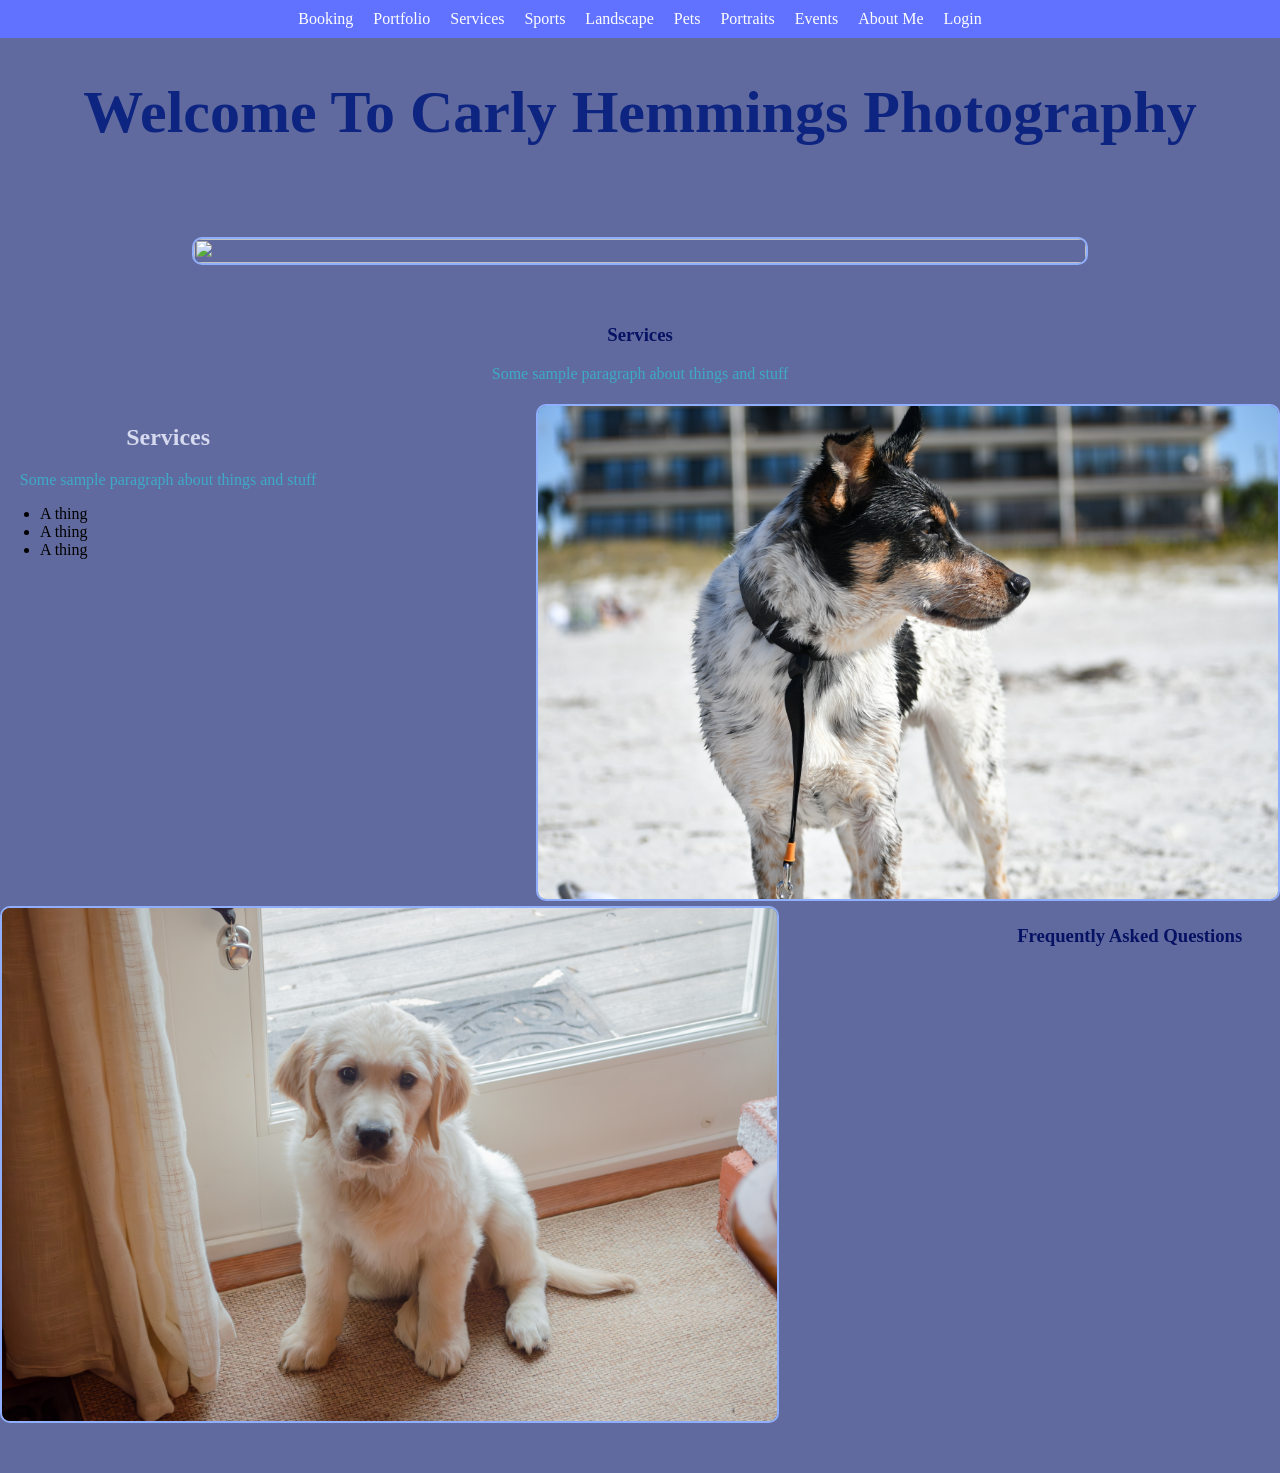
==== index.html @ 49fb468b "fixed the index home page" ====
<!DOCTYPE html>
<html lang="en">
  <head>
    <meta charset="UTF-8">
    <meta name="viewport" content="width=device-width, initial-scale=1.0">
    <meta http-equiv="X-UA-Compatible" content="ie=edge">
    <title> Carly Hemmings Photography</title>
    <link rel="stylesheet" href="vendor/lightbox3/dist/lightbox3.css">
    <link href="css/main.css" rel="stylesheet">
    
</head>

 <body>
    <!--section class="header">
        <div class="content">
          <h1><span style="color: rgb(86, 8, 49);">Charlotte Russe</span></h1>
          <img src="img/CR logo long trans.png" style="width: 20%; position: center;">
          <h3>Login/Sign Up</h3> -->
        </div>
    </section>
  </body> 

  <body>
    
    <section class="header">
      <div class="content">

        <ul class="navigation">
          <li><a href= "html/booking.html" > Booking</a></li>
          <li><a href= "html/portfolio.html" > Portfolio</a></li>
          <li><a href= "html/services.html" > Services</a></li>
          <li><a href= "html/sports.html" rel="stylesheet" href="css/sports.css" >Sports</a></li>
          <li><a href= "html/landscape.html" >Landscape</a></li>
          <li><a href= "html/pets.html" >Pets</a></li>
          <li><a href= "html/portraits.html" >Portraits</a></li>
          <li><a href= "html/events.html" >Events</a></li>
          <li><a href= "html/about.html" > About Me</a></li>
          <li><a href= "..//Untitled/login.html" rel="stylesheet" href="..//css/login.css">Login</a></li type= "submit" class="login-btn"></button><a href="../html/sports.html"></a> </button>
       <a href="../html/sports.html"></a>
        </ul>
        </ul>
      </div>
    </section>

  <h1> Welcome To Carly Hemmings Photography</h1>

   <section class="featured">

    <div class="category">

        <a class="image-container" href="img/DSC07591.JPG" data-lightbox="gallery">
          <img src="img/DSC07591.JPG">

          <div class="image-overlay">
            <h3> Ripken Baseball</h3>
          </div>
        </a>

        <div class="info">
           <h3>Services</h3>
          <p>Some sample paragraph about things and stuff</p>
          
        </div>
      </div>



      <!-- New one -->
      <div class="category">
        <a class="image-container" href="img/DSC_4502.JPG" data-lightbox="gallery">
          <img src="img/DSC_4502.JPG" alt="Mamma Mia">

          <div class="image-overlay">
            <h3> Dog (Jasper) at the beach</h3>
            <p> This was a photoshoot for my good friend with her boyfriend, her good friend and boyfriend</p>
          </div>
        </a>

        <div class="info">
          <h2>Services</h2>
          <p>Some sample paragraph about things and stuff</p>
          <ul>
            <li>A thing</li>
            <li>A thing</li>
            <li>A thing</li>
          </ul>

        </div>
      </div>

      <!-- New one -->
      <div class="category">

        <a class="image-container" href="about.html" data-lightbox="gallery">
          <img src="img/Forrest.jpeg" alt="Cute Dog">

          <div class="image-overlay">
            <h3> Cute puppy (Forrest)</h3>
            <p> This is a photo of my golden retriver in his puppy months </p>
          </div>
        </a>

        <div class="info">
          <h3>Frequently Asked Questions</h3>
  
  

          
        </div>
      </div>
    </div>
  </section>

  
<href= "http://"

<script src="vendor/lightbox3/dist/lightbox3.min.js"></script>
</body>
</html>
---- vendor/lightbox3/dist/lightbox3.css ----
.lightbox3-overlay{--lb-backdrop-color:rgba(0,0,0,.95);--lb-chrome-bg:hsla(0,0%,9%,.8);--lb-chrome-text:hsla(0,0%,100%,.9);--lb-chrome-font-size:15px;--lb-chrome-padding:16px;--lb-chrome-border-radius:48px;--lb-image-border-radius:24px;--lb-image-padding:40px;--lb-z-index:999999;-webkit-tap-highlight-color:transparent;inset:0;outline:none;overflow:hidden;position:fixed;touch-action:none;z-index:var(--lb-z-index)}.lightbox3-backdrop{background:var(--lb-backdrop-color);cursor:pointer;inset:0;position:absolute}.lightbox3-strip{inset:0;pointer-events:none;position:fixed;will-change:transform}.lightbox3-slide{height:100vh;pointer-events:none;position:absolute;top:0;width:100vw}.lightbox3-image{-webkit-user-drag:none;object-fit:cover;position:absolute;touch-action:none;transform-origin:center center;user-select:none;will-change:transform}.lightbox3-spinner{animation:lightbox3-spin .7s linear infinite;border:3px solid hsla(0,0%,100%,.2);border-radius:50%;border-top-color:hsla(0,0%,100%,.8);height:32px;left:50%;margin:-16px 0 0 -16px;position:absolute;top:50%;width:32px}@keyframes lightbox3-spin{to{transform:rotate(1turn)}}.lightbox3-chrome{align-items:center;backdrop-filter:blur(20px);-webkit-backdrop-filter:blur(20px);background:var(--lb-chrome-bg);border-radius:var(--lb-chrome-border-radius);bottom:var(--lb-chrome-padding);box-shadow:inset 0 1px 0 hsla(0,0%,100%,.08);color:var(--lb-chrome-text);display:flex;font-size:var(--lb-chrome-font-size);font-weight:500;gap:12px;left:50%;letter-spacing:.02em;line-height:1;max-width:min(90vw,600px);padding:6px 6px 6px 18px;pointer-events:none;position:fixed;user-select:none;width:max-content;z-index:1}.lightbox3-chrome--minimal{padding:6px}.lightbox3-counter{color:hsla(0,0%,100%,.55);font-size:14px;font-variant-numeric:tabular-nums;letter-spacing:.01em}.lightbox3-caption{-webkit-box-orient:vertical;-webkit-line-clamp:10;color:hsla(0,0%,100%,.9);display:-webkit-box;flex:1;line-height:1.3;min-width:0;overflow:hidden;pointer-events:auto}.lightbox3-close{align-items:center;background:hsla(0,0%,100%,.08);border:none;border-radius:50%;color:#fff;cursor:pointer;display:flex;flex-shrink:0;height:40px;justify-content:center;padding:0;pointer-events:auto;transition:background .15s ease;width:40px}.lightbox3-close:hover{background:hsla(0,0%,100%,.16)}.lightbox3-close:focus{outline:none}.lightbox3-close:focus-visible{outline:2px solid hsla(0,0%,100%,.8);outline-offset:2px}.lightbox3-close svg{height:22px;opacity:.85;transition:opacity .15s ease;width:22px}.lightbox3-close:hover svg{opacity:1}.lightbox3-arrow{align-items:center;backdrop-filter:blur(12px);-webkit-backdrop-filter:blur(12px);background:hsla(0,0%,100%,.1);border:none;border-radius:50%;box-shadow:inset 0 1px 0 hsla(0,0%,100%,.08);color:#fff;cursor:pointer;display:flex;height:48px;justify-content:center;padding:0;pointer-events:auto;position:fixed;top:50%;transform:translateY(-50%);transition:background .15s ease;width:48px;z-index:1}.lightbox3-arrow:hover{background:hsla(0,0%,100%,.18)}.lightbox3-arrow:focus{outline:none}.lightbox3-arrow:focus-visible{outline:2px solid hsla(0,0%,100%,.8);outline-offset:2px}.lightbox3-arrow svg{height:28px;opacity:.7;transition:opacity .15s ease;width:28px}.lightbox3-arrow:hover svg{opacity:1}.lightbox3-arrow-prev{left:var(--lb-chrome-padding)}.lightbox3-arrow-next{right:var(--lb-chrome-padding)}@media (max-width:600px){.lightbox3-overlay{--lb-image-border-radius:16px;--lb-image-padding:8px}.lightbox3-arrow{display:none}.lightbox3-chrome{--lb-chrome-padding:12px;--lb-chrome-font-size:14px;bottom:var(--lb-chrome-padding);font-size:var(--lb-chrome-font-size);gap:10px;padding:5px 5px 5px 14px}.lightbox3-chrome--minimal{padding:5px}.lightbox3-close{height:36px;width:36px}.lightbox3-close svg{height:20px;width:20px}}@media (prefers-reduced-motion:reduce){.lightbox3-backdrop,.lightbox3-image,.lightbox3-spinner{animation-duration:.01ms!important;transition-duration:.01ms!important}}
---- css/main.css ----
/* custom font goes first*/
@import url();
html {
  box-sizing: border-box;
}

*, *:before, *:after {
  box-sizing: inherit;
}

body {
  font-family: "Times New Roman", Times, serif;
  margin: 0px;
  background-color: #616A9E;
  background-image: url("../img/CRH.jpg");
  background-blend-mode: screen;
  background-size: cover;
  min-height: 100vh;
}

h1, h2, h3, p {
  color: rgb(7, 5, 111);
  position: center;
}

a {
  color: inherit;
  text-decoration: none;
}

a:hover {
  background-color: rgb(116, 116, 246);
  color: rgb(189, 189, 225);
}

h1, h2, h3, p {
  color: rgb(7, 5, 111);
  text-align: center;
}

section {
  padding-top: 40px;
  padding-bottom: 40px;
}
section .content {
  display: flex;
  flex-direction: column;
  align-items: flex-start;
  justify-content: center;
  padding: 0px;
}

.header {
  padding: 0px;
  color: rgb(255, 255, 255);
  display: justify-content;
  flex-direction: center;
  background-color: #6072ff;
  color: gba(9, 24, 133, 0.6);
}

.item-sub {
  color: rgb(255, 255, 255);
  margin: 0px;
  display: row;
  align-items: left;
  align-content: left;
}

.header-p {
  background-color: rgb(237, 20, 118);
  color: rgb(237, 20, 118);
}

.hyperlinks {
  text-align: center;
  color: rgb(6, 18, 99);
  text-decoration: underline;
  text-wrap: wrap;
  justify-content: center;
  font-size: 24px;
  display: justify-content;
}

ul.hyperlinks {
  list-style: none;
  gap: 50px;
}
ul.hyperlinks li a {
  background-color: #6072ff;
  color: rgb(255, 255, 255);
  padding: 5px;
  border-radius: 10px;
  border: 60px;
  text-align: center;
  line-height: 70px;
}
ul.hyperlinks li a:hover, ul.hyperlinks li a:focus {
  background-color: rgb(15, 30, 128);
  color: white;
}

.buttons {
  justify-content: left;
  margin: 20px;
  margin-left: 14px;
  margin-right: 3px;
  background-color: hsl(0, 0%, 100%);
  -webkit-text-emphasis-color: #5c163f;
          text-emphasis-color: #5c163f;
  width: 20%;
  padding: 15px;
  border-radius: 50px;
  text-align: center;
  position: sticky bottom;
  font-size: 20px;
}
.buttons a {
  background-color: #bb2f81;
  color: rgb(255, 206, 225);
  display: block;
  padding: 5px;
  text-align: center;
  position: sticky;
  align-items: bottom;
}
.buttons a:hover, .buttons a:focus {
  background-color: rgb(255, 143, 218);
  color: white;
}

/* reset and base style*/
.image-container {
  display: block;
  position: relative;
  overflow: hidden;
  border-radius: 10px;
  border: 2px solid #8faefb;
  box-shadow: 10 10px 10px rgba(9, 24, 133, 0.6);
  text-align: center;
}

.image-container img {
  width: 100%;
  height: 100%;
  -o-object-fit: cover;
     object-fit: cover;
  transition: all 0.5s ease;
}

.image-overlay {
  position: absolute;
  top: 0;
  left: 0;
  width: 100%;
  height: 100%;
  background: linear-gradient(45deg, rgba(255, 255, 255, 0.5), rgba(0, 191, 255, 0.5));
  display: flex;
  justify-content: center;
  align-items: center;
  opacity: 0;
  transition: all 0.5s ease;
  color: white;
}

.image-overlay h3 {
  font-size: 24px;
  margin-bottom: 10px;
  transform: translateY(-20px);
  transition: all 0.3s ease;
}

.image-overlay p {
  transform: translateY(20px);
  font-size: 16px;
  transition: all 0.3s ease;
  padding: 0 20px;
}

/* hover effect */
.image-container:hover img {
  transform: scale(1.1);
  filter: brightness(0.7);
}

.image-container:hover .image-overlay {
  opacity: 1;
  transform: translateY(0);
}

.image-container:hover .image-overlay h3 {
  transform: translateY(0);
  transition-delay: 0.2s;
}

.image-container:hover .image-overlay p {
  transform: translateY(0);
  transition-delay: 0.3s;
}

/* shine effect */
.image-container::after {
  content: "";
  position: absolute;
  top: 0;
  left: -100%;
  width: 50%;
  height: 100%;
  background: linear-gradient(120deg, rgba(179, 194, 255, 0.5) 0%, rgba(0, 191, 255, 0.5) 100%);
  transform: skewX(-25deg);
  transition: all 0.6s ease;
}

.image-container:hover::after {
  left: 150%;
}

.homepage {
  background-color: rgb(255, 0, 0);
  color: rgb(255, 255, 255);
  display: flex;
  flex-direction: row;
  justify-content: center;
  margin: 20px;
}

ul.navigation {
  background-color: #6072ff;
  display: flex;
  flex-direction: row;
  justify-content: center;
  list-style: none;
  margin: 0;
  padding: 0;
  width: 100%;
}
ul.navigation li a {
  background-color: #6072ff;
  color: rgb(255, 255, 255);
  display: block;
  padding: 10px;
  text-align: center;
}
ul.navigation li a:hover, ul.navigation li a:focus {
  background-color: rgb(15, 30, 128);
  color: white;
}

ul.buttons {
  display: flex;
  flex-direction: row;
  justify-content: center;
  list-style: none;
  margin: 0px;
  padding: 0;
  color: white;
}
ul.buttons li a {
  background-color: rgb(128, 236, 255);
  color: rgba(9, 24, 133, 0.6);
  display: block;
  padding: 10px;
  text-align: center;
}
ul.buttons li a:hover, ul.buttons li a:focus {
  background-color: rgb(183, 45, 109);
  color: white;
}

/* Featured Section on Homepage Styles */
.featured .content {
  gap: 40px;
  max-width: 1440px;
  width: 90%;
  margin: 0 auto;
}
.featured .category {
  display: flex;
  flex-wrap: wrap;
  -moz-column-gap: 200px;
       column-gap: 200px;
  row-gap: 40px;
}
.featured .category:nth-child(2n) {
  flex-direction: row-reverse;
}
.featured .image-container {
  flex-basis: 55%;
  min-width: 400px;
  flex-grow: 1;
}
.featured .info {
  flex-basis: auto;
  flex-grow: 1;
}
.featured a {
  display: block;
}
.featured img {
  display: block;
  width: 100%;
}
.featured.col-3 {
  display: grid;
  grid-template-columns: 1fr;
}
@media (width >= 670px) {
  .featured.col-3 {
    grid-template-columns: 1fr 1fr 1fr;
  }
}
.featured.col-3 .category {
  flex-direction: column;
  flex-wrap: nowrap;
  row-gap: 0.05%;
}
.featured.col-3 .image-container {
  flex-basis: auto;
  flex-grow: 0;
  min-width: 250px;
}
.featured.portrait-images img {
  aspect-ratio: 3/4;
}
.featured.landscape-images img {
  aspect-ratio: 16/9;
}
.featured.square-images img {
  aspect-ratio: 1/1;
}

/* Styles for screens above or equal to 600px wide */
@media (width >= 600px) {
  .item {
    background: #e52f96;
    color: rgb(193, 24, 114);
    padding: 10px;
    flex-basis: 92%;
    max-width: 440px;
    margin: 5px;
  }
  h1, h2, h3 {
    color: var(--white);
  }
  html {
    box-sizing: border-box;
  }
  *, *:before, *:after {
    box-sizing: inherit;
  }
  section {
    display: flex;
    flex-wrap: wrap;
    padding: 50px 0;
    gap: 5px;
    justify-content: center;
  }
}
@media (width > 670px) {
  h1 {
    font-size: clamp(36px, 5vw, 60px);
    color: rgb(13, 36, 128);
  }
  h2, p {
    color: rgb(214, 218, 239);
  }
  h3 {
    color: rgb(6, 18, 99);
  }
  .info p {
    color: rgb(61, 170, 200);
  }
  section {
    -moz-column-gap: 2%;
         column-gap: 2%;
  }
}
@media (width >= 1000px) {
  .item {
    padding: 30px;
    font-size: 18px;
  }
}/*# sourceMappingURL=main.css.map */
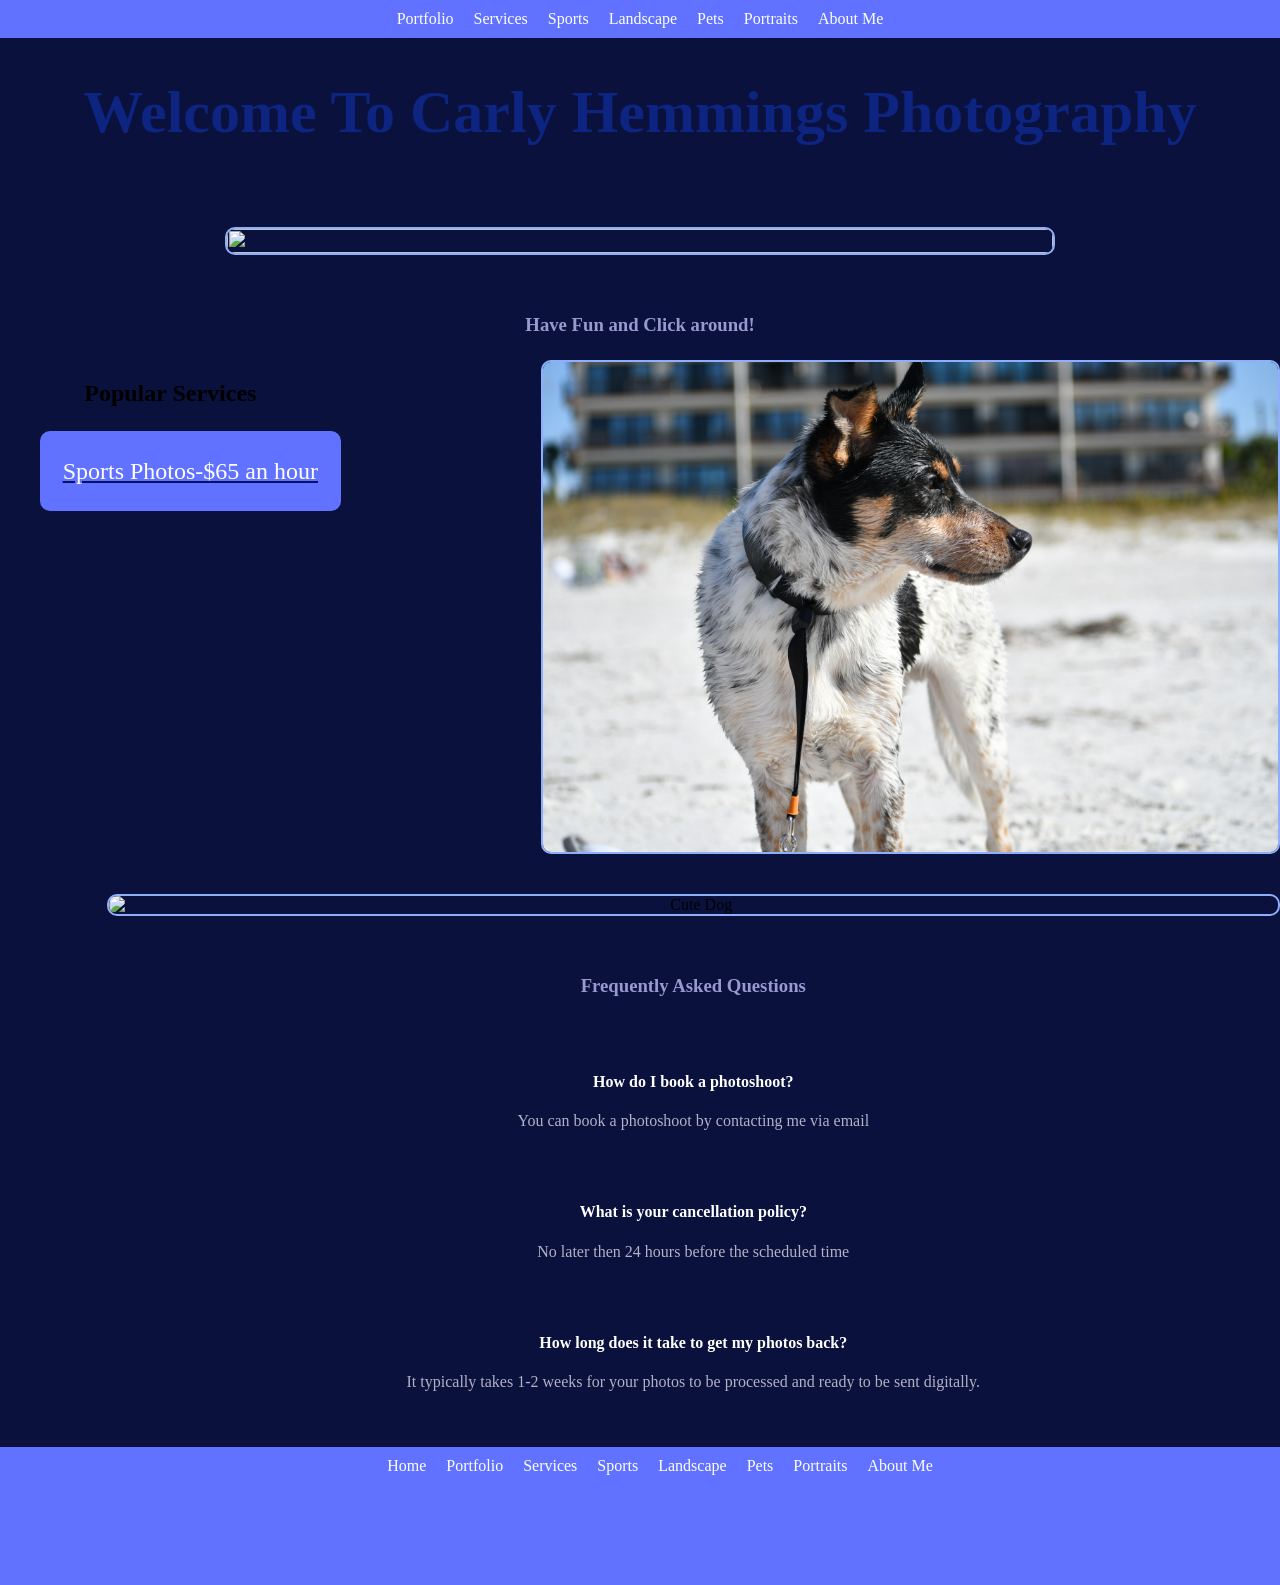
==== commit fc8d94a5: "fixing up the website to make it more functional to the public" ====
--- a/index.html
+++ b/index.html
@@ -26,18 +26,16 @@
       <div class="content">
 
         <ul class="navigation">
-          <li><a href= "html/booking.html" > Booking</a></li>
+          <!-- <li><a href= "html/booking.html" > Booking</a></li> -->
           <li><a href= "html/portfolio.html" > Portfolio</a></li>
           <li><a href= "html/services.html" > Services</a></li>
           <li><a href= "html/sports.html" rel="stylesheet" href="css/sports.css" >Sports</a></li>
           <li><a href= "html/landscape.html" >Landscape</a></li>
           <li><a href= "html/pets.html" >Pets</a></li>
           <li><a href= "html/portraits.html" >Portraits</a></li>
-          <li><a href= "html/events.html" >Events</a></li>
+          <!-- <li><a href= "html/events.html" >Events</a></li> -->
           <li><a href= "html/about.html" > About Me</a></li>
-          <li><a href= "..//Untitled/login.html" rel="stylesheet" href="..//css/login.css">Login</a></li type= "submit" class="login-btn"></button><a href="../html/sports.html"></a> </button>
-       <a href="../html/sports.html"></a>
-        </ul>
+          <!-- <li><a href= "..//Untitled/login.html" rel="stylesheet" href="..//css/login.css">Login</a></li> -->
         </ul>
       </div>
     </section>
@@ -52,13 +50,14 @@
           <img src="img/DSC07591.JPG">
 
           <div class="image-overlay">
-            <h3> Ripken Baseball</h3>
+            <h2> Ripken Baseball</h2>
+            <p> Yankee Stadium at Ripken Experience Aberdeen</p>
           </div>
         </a>
 
         <div class="info">
-           <h3>Services</h3>
-          <p>Some sample paragraph about things and stuff</p>
+           <h3>Have Fun and Click around!</h3>
+         
           
         </div>
       </div>
@@ -71,18 +70,23 @@
           <img src="img/DSC_4502.JPG" alt="Mamma Mia">
 
           <div class="image-overlay">
-            <h3> Dog (Jasper) at the beach</h3>
-            <p> This was a photoshoot for my good friend with her boyfriend, her good friend and boyfriend</p>
+            <h2> Dog (Jasper) at the beach</h2>
+            <p> This is a photo of my dog at the beach.  </p>
           </div>
         </a>
 
         <div class="info">
-          <h2>Services</h2>
-          <p>Some sample paragraph about things and stuff</p>
+          <h2> Popular Services</h2>
+          
+          <div class= "services">
+            <ul class= hyperlinks>
+              <!--li><a href="events.html"> Family Photos: $100 for 2-4; $120 people 4+ </a></li-->
+              <!--li><a href="events.html">Grad-$110</a></li-->
+              <li><a href="./html/sports.html">Sports Photos-$65 an hour</a></li>
+              <!--li><a href="events.html">Prom-$85</a></li-->
+            </ul>
           <ul>
-            <li>A thing</li>
-            <li>A thing</li>
-            <li>A thing</li>
+            
           </ul>
 
         </div>
@@ -92,27 +96,52 @@
       <div class="category">
 
         <a class="image-container" href="about.html" data-lightbox="gallery">
-          <img src="img/Forrest.jpeg" alt="Cute Dog">
+          <img src="./img/sarah.JPG" alt="Cute Dog">
 
           <div class="image-overlay">
-            <h3> Cute puppy (Forrest)</h3>
-            <p> This is a photo of my golden retriver in his puppy months </p>
+            <h2> Prom Photoshoot</h2>
+            <p> This is a photo of my friend before her prom night </p>
           </div>
         </a>
 
         <div class="info">
           <h3>Frequently Asked Questions</h3>
-  
-  
-
+          
+            <br></br>
+          <h4>How do I book a photoshoot?</h4>
+            <p>You can book a photoshoot by contacting me via email</p>
+            <br></br>
+            <h4>What is your cancellation policy?</h4>
+            <p> No later then 24 hours before the scheduled time</p>
+            <br></br>
+            <h4>How long does it take to get my photos back?</h4>
+            <p> It typically takes 1-2 weeks for your photos to be processed and ready to be sent digitally.</p>
           
         </div>
       </div>
     </div>
   </section>
+  <section class="footer">
+      <div class="content">
+
+        <ul class="navigation-footer">
+          <li><a href= "../index.html" > Home</a></li>
+          <!-- <li><a href= "../html/booking.html" > Booking</a></li> -->
+          <li><a href= "../html/portfolio.html" > Portfolio</a></li>
+          <li><a href= "../html/services.html" > Services</a></li>
+          <li><a href= "../html/sports.html" rel="stylesheet" href="../css/sports.css" >Sports</a></li>
+          <li><a href= "../html/landscape.html" >Landscape</a></li>
+          <li><a href= "../html/pets.html" >Pets</a></li>
+          <li><a href= "../html/portraits.html" >Portraits</a></li>
+          <!-- <li><a href= "../html/events.html" >Events</a></li> -->
+          <li><a href= "../html/about.html" > About Me</a></li>
+          <!-- <li><a href= "../login.html" rel="stylesheet" href="../css/login.css">Login</a></li> -->
+        </ul>
+      </div>
+    </section> 
 
   
-<href= "http://"
+
 
 <script src="vendor/lightbox3/dist/lightbox3.min.js"></script>
 </body>
--- a/css/main.css
+++ b/css/main.css
@@ -11,7 +11,7 @@
 body {
   font-family: "Times New Roman", Times, serif;
   margin: 0px;
-  background-color: #616A9E;
+  background-color: #09113c;
   background-image: url("../img/CRH.jpg");
   background-blend-mode: screen;
   background-size: cover;
@@ -40,9 +40,9 @@
 
 section {
   padding-top: 40px;
-  padding-bottom: 40px;
-}
-section .content {
+}
+
+.content {
   display: flex;
   flex-direction: column;
   align-items: flex-start;
@@ -50,13 +50,63 @@
   padding: 0px;
 }
 
+.info h4 {
+  color: rgb(7, 5, 111);
+  padding: 0px;
+  display: flex;
+  flex-direction: column;
+  align-items: left;
+  justify-content: center;
+}
+
 .header {
   padding: 0px;
   color: rgb(255, 255, 255);
   display: justify-content;
   flex-direction: center;
   background-color: #6072ff;
-  color: gba(9, 24, 133, 0.6);
+  color: rgba(9, 24, 133, 0.6);
+}
+
+section .footer {
+  padding: 0px;
+  color: rgb(255, 255, 255);
+  display: justify-content;
+  flex-direction: center;
+  background-color: #6072ff;
+  color: rgba(9, 24, 133, 0.6);
+  flex-wrap: wrap;
+}
+section .content {
+  flex: 1; /* Pushes the footer down if there is little text */
+  padding: 0px;
+}
+section ul.navigation-footer {
+  background-color: #6072ff;
+  display: flex;
+  flex-direction: row;
+  justify-content: center;
+  list-style: none;
+  margin: 0;
+  width: 100%;
+  position: sticky;
+  bottom: 0;
+  left: 0;
+  width: 100%;
+  padding-top: 0px;
+  padding-bottom: 100px;
+  z-index: 100;
+}
+section ul.navigation-footer li a {
+  background-color: #6072ff;
+  color: rgb(255, 255, 255);
+  display: block;
+  padding: 10px;
+  text-align: center;
+}
+section ul.navigation-footer li a:hover, section ul.navigation-footer li a:focus {
+  background-color: rgb(15, 30, 128);
+  color: white;
 }
 
 .item-sub {
@@ -163,7 +213,7 @@
   color: white;
 }
 
-.image-overlay h3 {
+.image-overlay h2 {
   font-size: 24px;
   margin-bottom: 10px;
   transform: translateY(-20px);
@@ -188,7 +238,7 @@
   transform: translateY(0);
 }
 
-.image-container:hover .image-overlay h3 {
+.image-container:hover .image-overlay h2 {
   transform: translateY(0);
   transition-delay: 0.2s;
 }
@@ -351,7 +401,7 @@
   section {
     display: flex;
     flex-wrap: wrap;
-    padding: 50px 0;
+    padding-top: 300px 0;
     gap: 5px;
     justify-content: center;
   }
@@ -361,18 +411,32 @@
     font-size: clamp(36px, 5vw, 60px);
     color: rgb(13, 36, 128);
   }
-  h2, p {
-    color: rgb(214, 218, 239);
+  h2 {
+    color: rgb(0, 0, 0);
   }
   h3 {
-    color: rgb(6, 18, 99);
+    color: rgb(153, 153, 208);
+  }
+  h4 {
+    color: rgb(114, 140, 236);
+    justify-content: center;
+    align-items: center;
+    text-align: center;
+  }
+  .info h4 {
+    color: rgb(255, 255, 255);
+    justify-content: center;
+    align-items: center;
+    text-align: center;
   }
   .info p {
-    color: rgb(61, 170, 200);
+    color: rgb(179, 177, 199);
   }
   section {
     -moz-column-gap: 2%;
          column-gap: 2%;
+    padding-top: 300px 0;
+    padding-bottom: 0px;
   }
 }
 @media (width >= 1000px) {
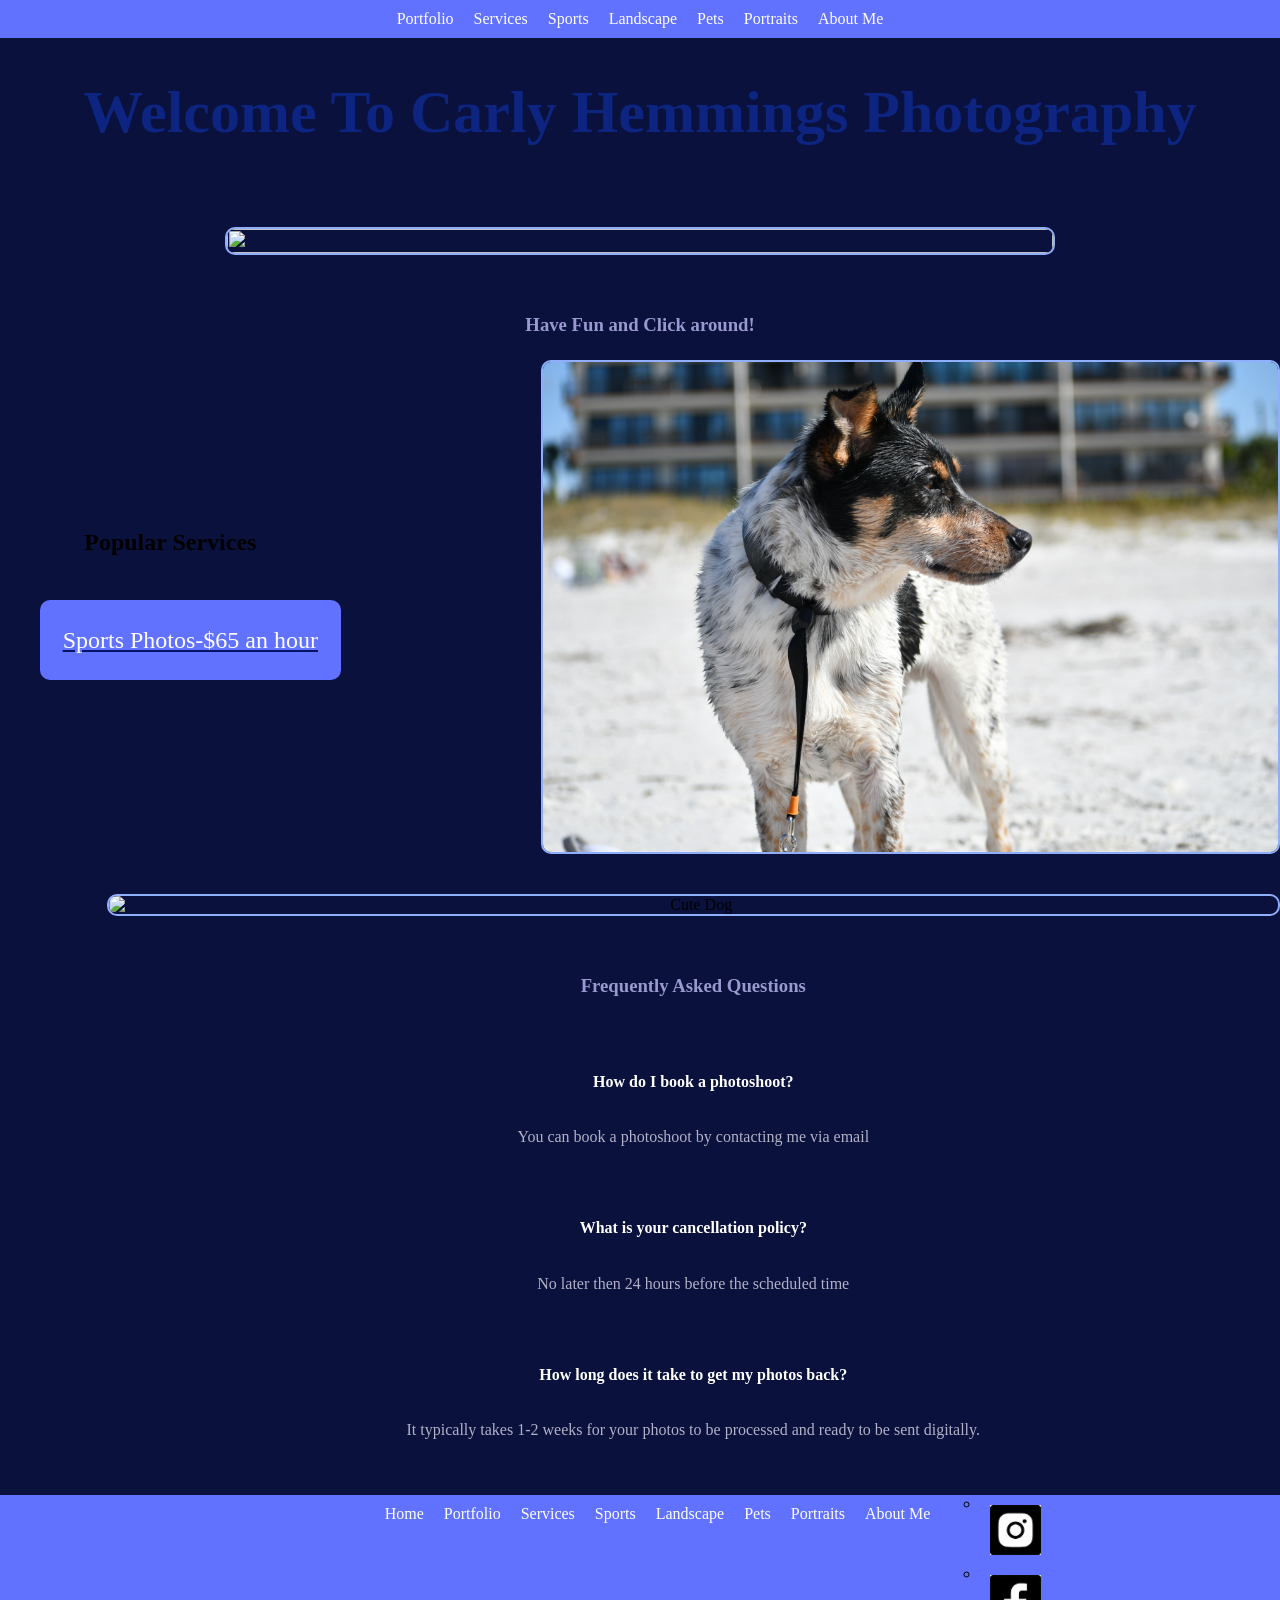
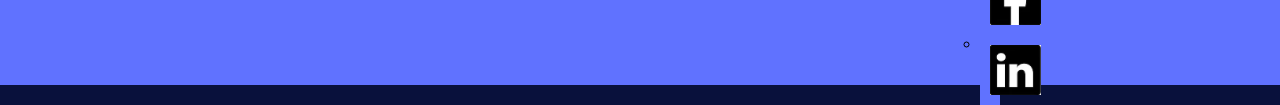
==== commit a3d60737: "added insta, linked in and fb tags on footer" ====
--- a/index.html
+++ b/index.html
@@ -121,24 +121,45 @@
       </div>
     </div>
   </section>
+  
+  
+  
+  
   <section class="footer">
       <div class="content">
 
         <ul class="navigation-footer">
           <li><a href= "../index.html" > Home</a></li>
           <!-- <li><a href= "../html/booking.html" > Booking</a></li> -->
-          <li><a href= "../html/portfolio.html" > Portfolio</a></li>
-          <li><a href= "../html/services.html" > Services</a></li>
-          <li><a href= "../html/sports.html" rel="stylesheet" href="../css/sports.css" >Sports</a></li>
-          <li><a href= "../html/landscape.html" >Landscape</a></li>
-          <li><a href= "../html/pets.html" >Pets</a></li>
-          <li><a href= "../html/portraits.html" >Portraits</a></li>
+          <li><a href= "./html/portfolio.html" > Portfolio</a></li>
+          <li><a href= "./html/services.html" > Services</a></li>
+          <li><a href= "./html/sports.html" rel="stylesheet" href="./css/sports.css" >Sports</a></li>
+          <li><a href= "./html/landscape.html" >Landscape</a></li>
+          <li><a href= "./html/pets.html" >Pets</a></li>
+          <li><a href= "./html/portraits.html" >Portraits</a></li>
           <!-- <li><a href= "../html/events.html" >Events</a></li> -->
-          <li><a href= "../html/about.html" > About Me</a></li>
-          <!-- <li><a href= "../login.html" rel="stylesheet" href="../css/login.css">Login</a></li> -->
+          <li><a href= "./html/about.html" > About Me</a></li>
+       
+          <div class="socials">
+                <ul>
+                <li><a href= "https://www.instagram.com/carlyhemmingsphotos/"><img src="./img/instagram.jpg" alt="Instagram"> </a></li>
+                <li><a href= "https://www.facebook.com/carlyhemmingsphotos/"><img src="./img/facebook.jpg" alt="Facebook"> </a></li>
+                <li><a href= "https://www.linkedin.com/in/carly-hemmings-681a292a0/"><img src="./img/linkedin.jpg" alt="LinkedIn"> </a></li>
+                
         </ul>
       </div>
-    </section> 
+   
+
+       <!--div class="socials">
+                <ul>
+                <li><a href= "https://www.instagram.com/carlyhemmingsphotos/"><img src="./img/instagram.jpg" alt="Instagram"> </a></li>
+                <li><a href= "https://www.facebook.com/carlyhemmingsphotos/"><img src="./img/facebook.jpg" alt="Facebook"> </a></li>
+                <li><a href= "https://www.linkedin.com/in/carly-hemmings-681a292a0/"><img src="./img/linkedin.jpg" alt="LinkedIn"> </a></li>
+                </ul>
+              </div>
+          </div>
+           </section--> 
+       
 
   
 
--- a/css/main.css
+++ b/css/main.css
@@ -50,13 +50,42 @@
   padding: 0px;
 }
 
-.info h4 {
+.info {
   color: rgb(7, 5, 111);
   padding: 0px;
   display: flex;
   flex-direction: column;
   align-items: left;
   justify-content: center;
+  display: justify-content;
+}
+
+.category-aboutme {
+  flex-direction: column;
+  flex-wrap: nowrap;
+  row-gap: 0.05%;
+}
+
+.socials {
+  display: flex;
+  flex-direction: column;
+  min-height: 10vh;
+  justify-content: justify-content;
+  gap: 10px;
+  padding: 0px;
+  width: 5px;
+  height: 5px;
+}
+
+.socials img {
+  width: 50;
+  height: 50px;
+  position: sticky;
+  display: flex;
+  flex-direction: row;
+  align-items: left;
+  justify-content: start;
+  padding: 0px;
 }
 
 .header {
@@ -107,6 +136,15 @@
 section ul.navigation-footer li a:hover, section ul.navigation-footer li a:focus {
   background-color: rgb(15, 30, 128);
   color: white;
+}
+
+.Hyperlink-github {
+  text-align: center;
+  color: rgb(94, 111, 227);
+  text-decoration: underline;
+  text-wrap: wrap;
+  justify-content: center;
+  font-size: 24px;
 }
 
 .item-sub {
@@ -130,6 +168,34 @@
   justify-content: center;
   font-size: 24px;
   display: justify-content;
+}
+
+.navigation-footer {
+  background-color: #6072ff;
+  display: flex;
+  flex-direction: row;
+  justify-content: center;
+  list-style: none;
+  margin: 0;
+  width: 100%;
+  position: sticky;
+  bottom: 0;
+  left: 0;
+  width: 100%;
+  padding-top: 0px;
+  padding-bottom: 100px;
+  z-index: 100;
+}
+.navigation-footer li a {
+  background-color: #6072ff;
+  color: rgb(255, 255, 255);
+  display: block;
+  padding: 10px;
+  text-align: center;
+}
+.navigation-footer li a:hover, .navigation-footer li a:focus {
+  background-color: rgb(15, 30, 128);
+  color: white;
 }
 
 ul.hyperlinks {
@@ -405,8 +471,25 @@
     gap: 5px;
     justify-content: center;
   }
-}
-@media (width > 670px) {
+  .video-container {
+    display: block;
+    position: relative;
+    width: 134%;
+    height: 144px;
+    overflow: hidden;
+    border-radius: 10px;
+    border: 2px solid #8faefb;
+    box-shadow: 10 10px 10px rgba(90, 104, 214, 0.6);
+  }
+  .video-container video {
+    width: 99%;
+    height: 97%;
+    -o-object-fit: cover;
+       object-fit: cover;
+    transition: all 0.5s ease;
+  }
+}
+@media (width >= 600px) and (width > 670px) {
   h1 {
     font-size: clamp(36px, 5vw, 60px);
     color: rgb(13, 36, 128);
@@ -425,7 +508,7 @@
   }
   .info h4 {
     color: rgb(255, 255, 255);
-    justify-content: center;
+    justify-content: right;
     align-items: center;
     text-align: center;
   }
@@ -438,10 +521,44 @@
     padding-top: 300px 0;
     padding-bottom: 0px;
   }
+  .video-container {
+    display: block;
+    position: relative;
+    width: 134%;
+    height: 144px;
+    overflow: hidden;
+    border-radius: 10px;
+    border: 2px solid #8faefb;
+    box-shadow: 10 10px 10px rgba(9, 24, 133, 0.6);
+  }
+  .video-container video {
+    width: 99%;
+    height: 97%;
+    -o-object-fit: cover;
+       object-fit: cover;
+    transition: all 0.5s ease;
+  }
 }
 @media (width >= 1000px) {
   .item {
     padding: 30px;
     font-size: 18px;
   }
+  .video-container {
+    display: block;
+    position: relative;
+    width: 234%;
+    height: 244px;
+    overflow: hidden;
+    border-radius: 10px;
+    border: 2px solid #8faefb;
+    box-shadow: 10 10px 10px rgba(9, 24, 133, 0.6);
+  }
+  .video-container video {
+    width: 99%;
+    height: 97%;
+    -o-object-fit: cover;
+       object-fit: cover;
+    transition: all 0.5s ease;
+  }
 }/*# sourceMappingURL=main.css.map */
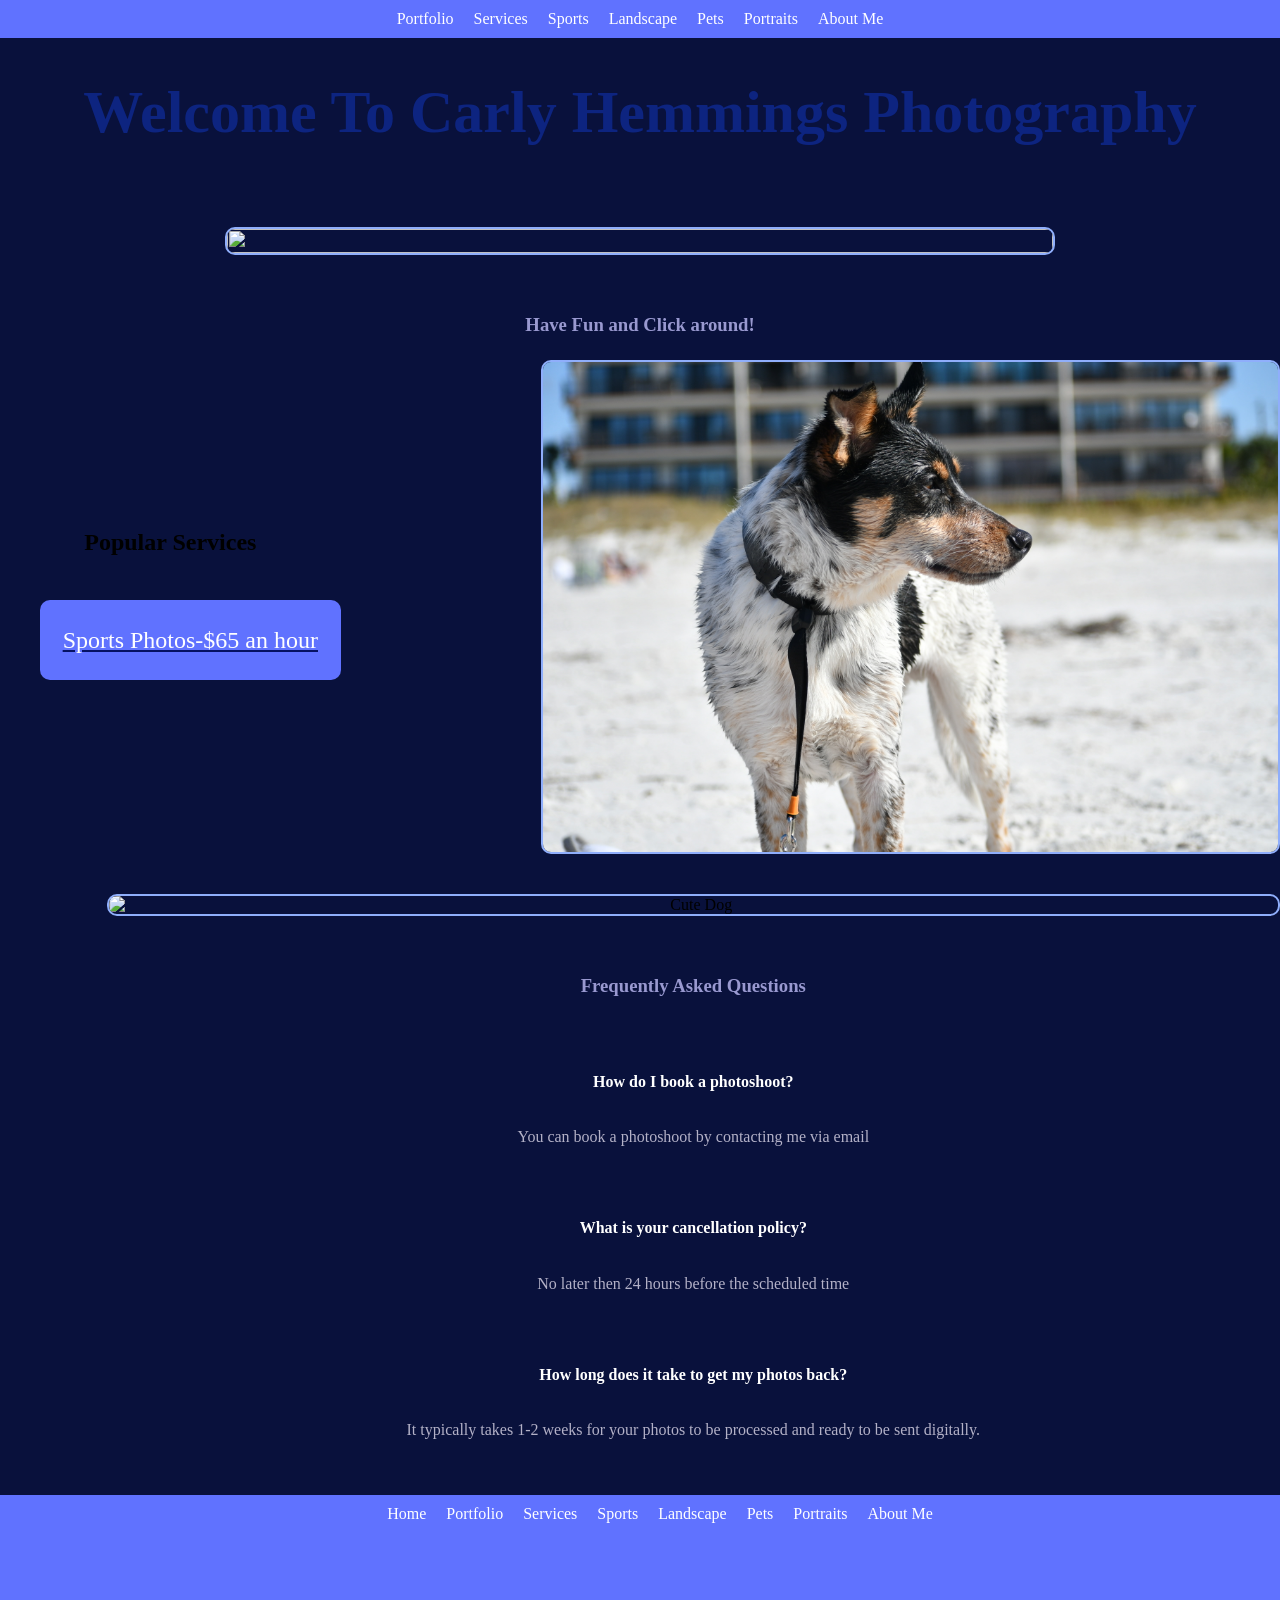
==== commit 71501a89: "added the aboutme in SCSS" ====
--- a/index.html
+++ b/index.html
@@ -38,6 +38,17 @@
           <!-- <li><a href= "..//Untitled/login.html" rel="stylesheet" href="..//css/login.css">Login</a></li> -->
         </ul>
       </div>
+
+      <!--div class="socials">
+                <ul>
+                <li><a href= "https://www.instagram.com/carlyhemmingsphotos/"><img src="./img/instagram.jpg" alt="Instagram"> </a></li>
+                <li><a href= "https://www.facebook.com/carlyhemmingsphotos/"><img src="./img/facebook.jpg" alt="Facebook"> </a></li>
+                <li><a href= "https://www.linkedin.com/in/carly-hemmings-681a292a0/"><img src="./img/linkedin.jpg" alt="LinkedIn"> </a></li>
+                
+        </ul>
+      </div-->
+   
+
     </section>
 
   <h1> Welcome To Carly Hemmings Photography</h1>
@@ -140,14 +151,14 @@
           <!-- <li><a href= "../html/events.html" >Events</a></li> -->
           <li><a href= "./html/about.html" > About Me</a></li>
        
-          <div class="socials">
+          <!--div class="socials">
                 <ul>
                 <li><a href= "https://www.instagram.com/carlyhemmingsphotos/"><img src="./img/instagram.jpg" alt="Instagram"> </a></li>
                 <li><a href= "https://www.facebook.com/carlyhemmingsphotos/"><img src="./img/facebook.jpg" alt="Facebook"> </a></li>
                 <li><a href= "https://www.linkedin.com/in/carly-hemmings-681a292a0/"><img src="./img/linkedin.jpg" alt="LinkedIn"> </a></li>
                 
         </ul>
-      </div>
+      </div-->
    
 
        <!--div class="socials">
--- a/css/main.css
+++ b/css/main.css
@@ -64,6 +64,18 @@
   flex-direction: column;
   flex-wrap: nowrap;
   row-gap: 0.05%;
+  width: 50%;
+  height: 50%;
+}
+
+.category-aboutme h4 {
+  color: rgb(18, 12, 137);
+  justify-content: right;
+  align-items: right;
+  text-align: center;
+  position: right;
+  display: flex right;
+  flex-direction: row;
 }
 
 .socials {
@@ -75,6 +87,7 @@
   padding: 0px;
   width: 5px;
   height: 5px;
+  image-orientation: from-image;
 }
 
 .socials img {
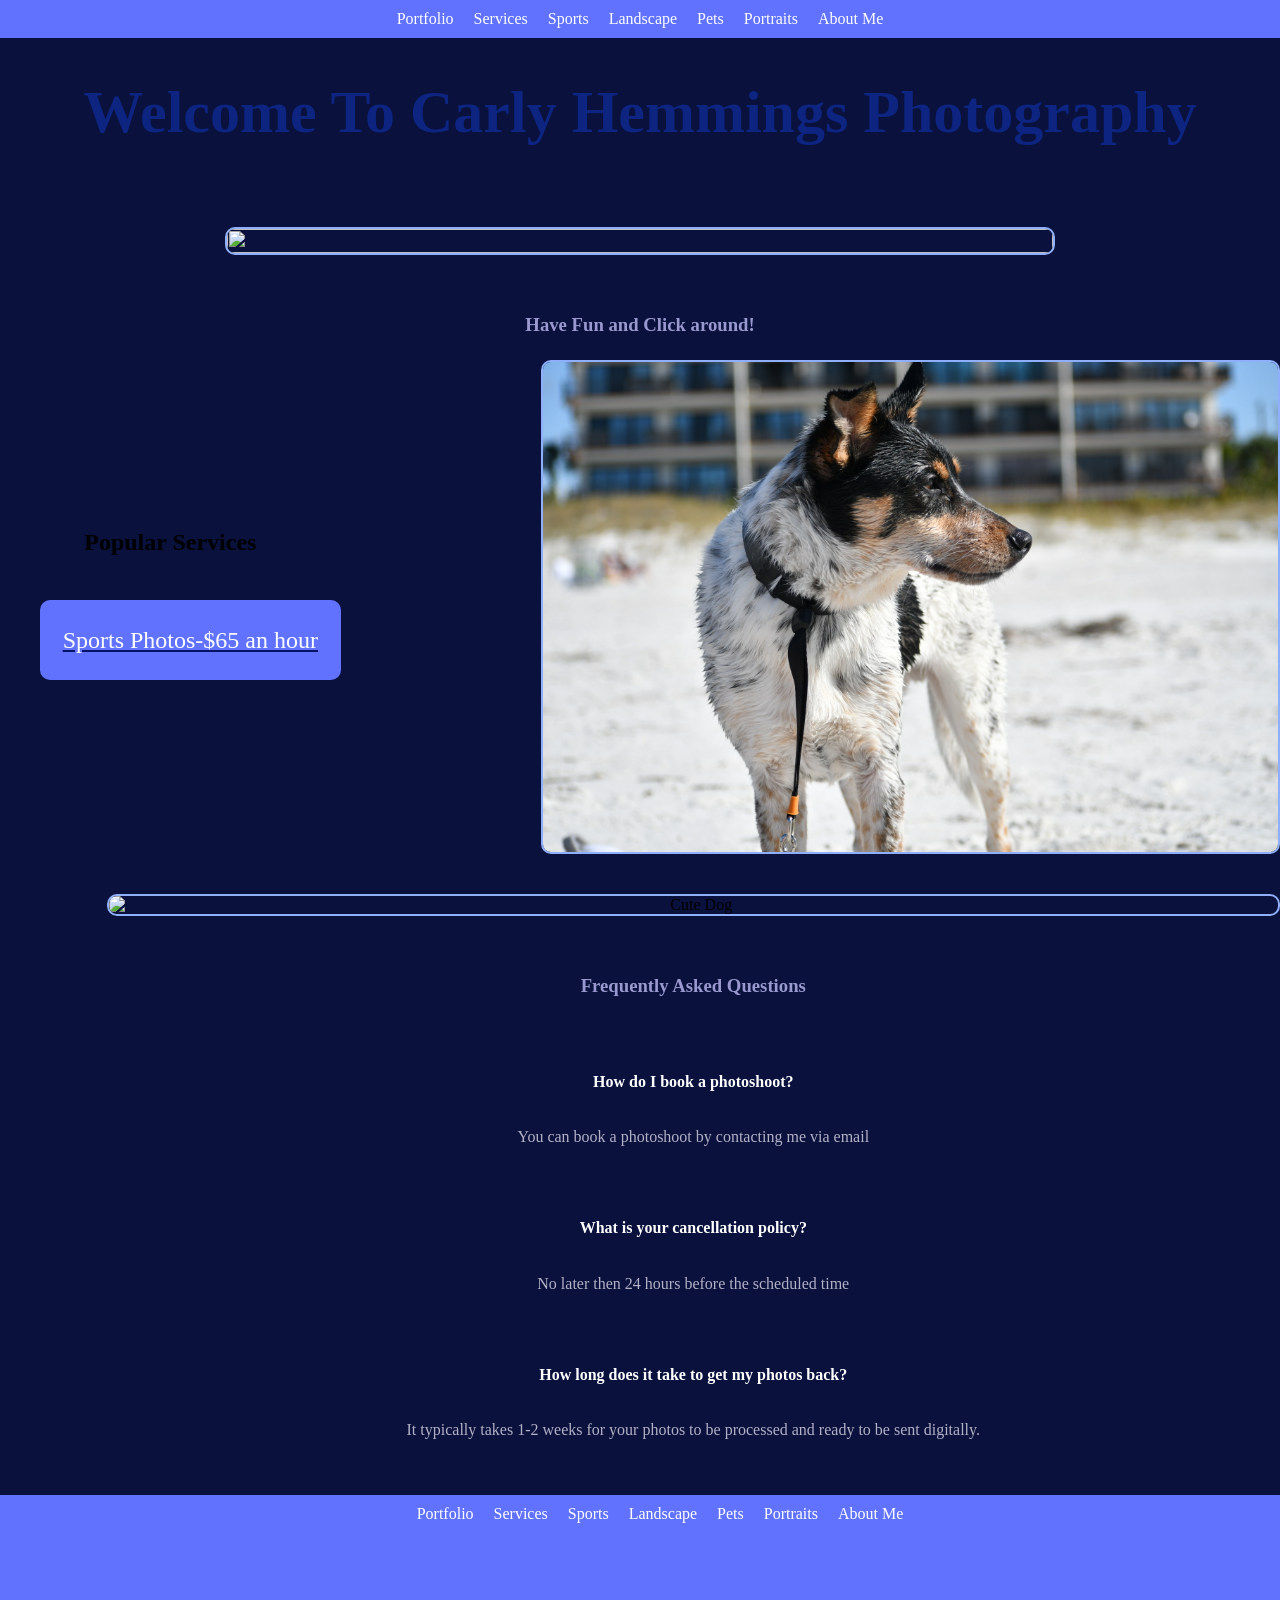
==== commit 3c60b019: "trying t fix the videos being too large" ====
--- a/index.html
+++ b/index.html
@@ -7,7 +7,7 @@
     <title> Carly Hemmings Photography</title>
     <link rel="stylesheet" href="vendor/lightbox3/dist/lightbox3.css">
     <link href="css/main.css" rel="stylesheet">
-    
+   <meta name="google-site-verification" content="QEoi30Z1UGWTiTp6OH3R17TnHOEIOWCkhLI8fWVg0Tc" /> 
 </head>
 
  <body>
@@ -140,7 +140,7 @@
       <div class="content">
 
         <ul class="navigation-footer">
-          <li><a href= "../index.html" > Home</a></li>
+          <!--li><a href= "../index.html" > Home</a></li>
           <!-- <li><a href= "../html/booking.html" > Booking</a></li> -->
           <li><a href= "./html/portfolio.html" > Portfolio</a></li>
           <li><a href= "./html/services.html" > Services</a></li>
--- a/css/main.css
+++ b/css/main.css
@@ -487,16 +487,16 @@
   .video-container {
     display: block;
     position: relative;
-    width: 134%;
-    height: 144px;
+    width: 390px;
+    height: 400px;
     overflow: hidden;
     border-radius: 10px;
     border: 2px solid #8faefb;
     box-shadow: 10 10px 10px rgba(90, 104, 214, 0.6);
   }
   .video-container video {
-    width: 99%;
-    height: 97%;
+    width: 390px;
+    height: 400px;
     -o-object-fit: cover;
        object-fit: cover;
     transition: all 0.5s ease;
@@ -537,16 +537,16 @@
   .video-container {
     display: block;
     position: relative;
-    width: 134%;
-    height: 144px;
+    width: 400px;
+    height: 390px;
     overflow: hidden;
     border-radius: 10px;
     border: 2px solid #8faefb;
     box-shadow: 10 10px 10px rgba(9, 24, 133, 0.6);
   }
   .video-container video {
-    width: 99%;
-    height: 97%;
+    width: 400px;
+    height: 390px;
     -o-object-fit: cover;
        object-fit: cover;
     transition: all 0.5s ease;
@@ -560,16 +560,16 @@
   .video-container {
     display: block;
     position: relative;
-    width: 234%;
-    height: 244px;
+    width: 400px;
+    height: 290px;
     overflow: hidden;
     border-radius: 10px;
     border: 2px solid #8faefb;
     box-shadow: 10 10px 10px rgba(9, 24, 133, 0.6);
   }
   .video-container video {
-    width: 99%;
-    height: 97%;
+    width: 400px;
+    height: 290px;
     -o-object-fit: cover;
        object-fit: cover;
     transition: all 0.5s ease;
